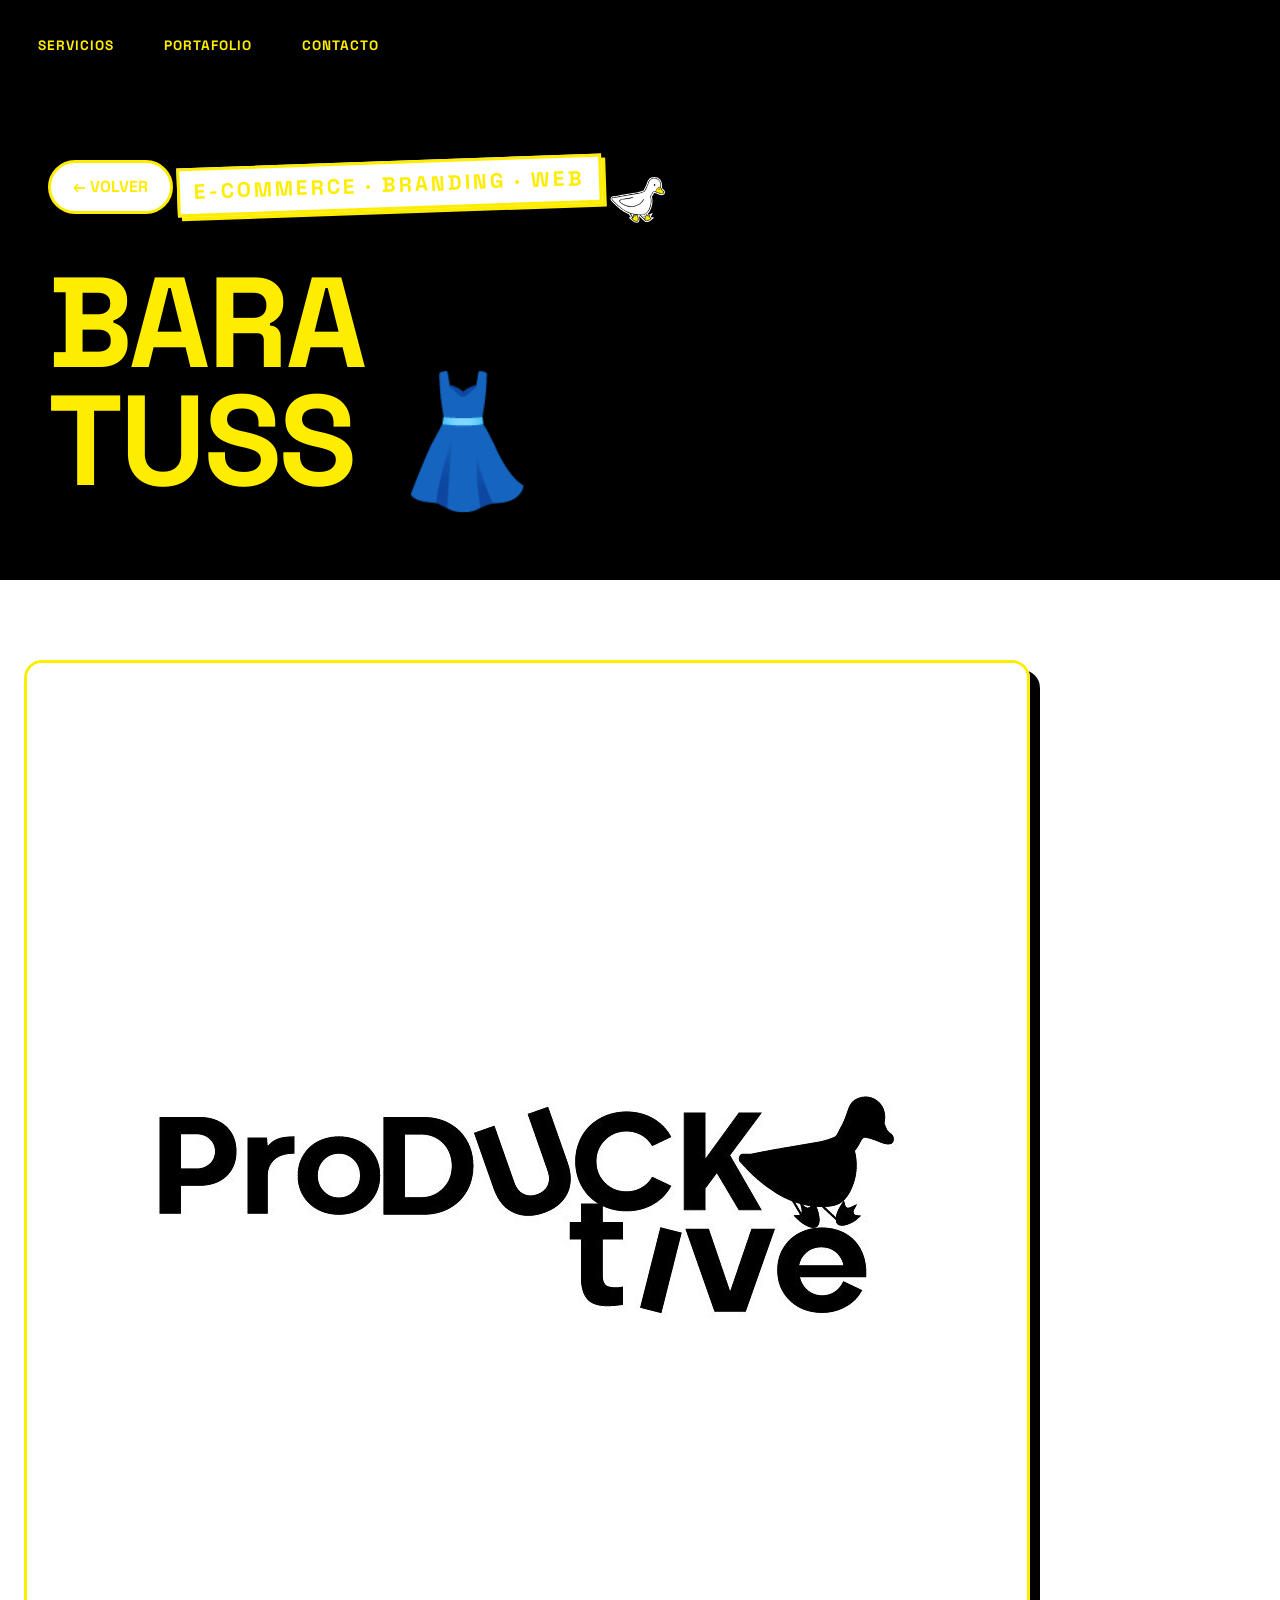
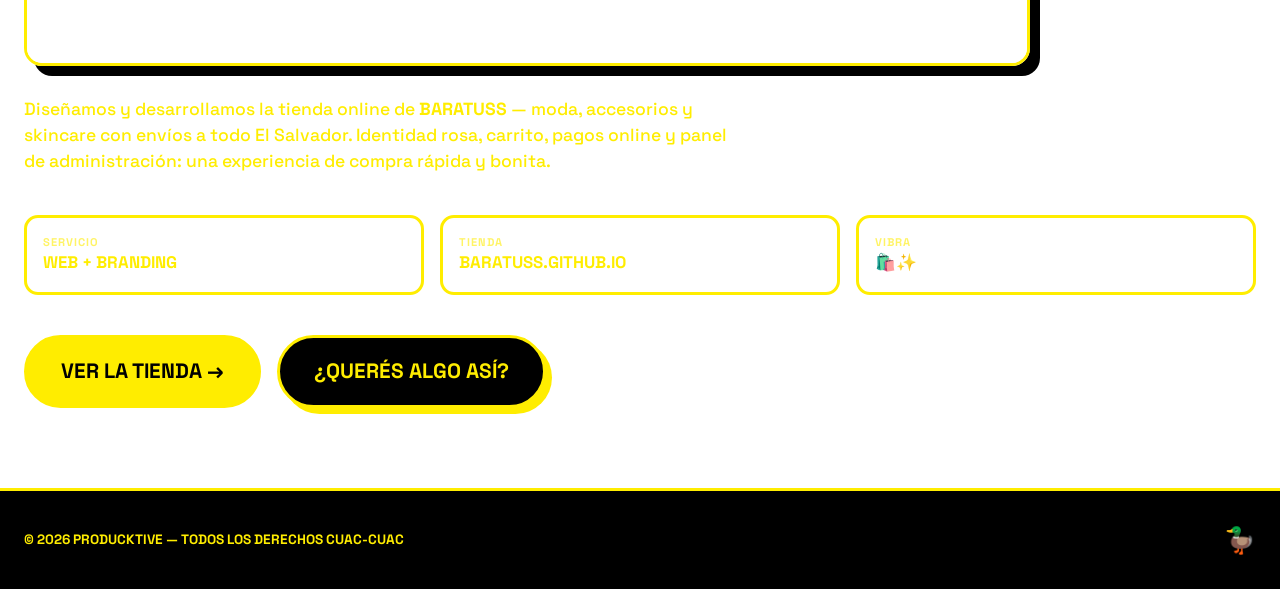
==== portfolio/baratuss.html @ 2787bd3d "Texto blanco sobre fondo amarillo -> negro (services, contact)" ====
<!DOCTYPE html>
<html lang="es">
<head>
    <meta charset="UTF-8">
    <meta name="viewport" content="width=device-width, initial-scale=1.0">
    <title>BARATUSS — proDUCKtive</title>
    <meta name="description" content="Proyecto BARATUSS: tienda de moda, accesorios y skincare con e-commerce integrado. Hecho por proDUCKtive.">
    <link rel="icon" href="../assets/isotipo.png" type="image/png">
    <link rel="preconnect" href="https://fonts.googleapis.com">
    <link rel="preconnect" href="https://fonts.gstatic.com" crossorigin>
    <link href="https://fonts.googleapis.com/css2?family=Space+Grotesk:wght@400;500;600;700&display=swap" rel="stylesheet">
    <link rel="stylesheet" href="../css/styles.css?v=8">
</head>
<body>

    <nav class="nav" aria-label="Navegación">
<div class="nav__links">
            <a href="../index.html#servicios">Servicios</a>
            <a href="../index.html#portafolio">Portafolio</a>
            <a href="../index.html#contacto">Contacto</a>
        </div>
        <button class="nav__burger" aria-label="Abrir menú"><span></span><span></span><span></span></button>
    </nav>

    <header class="project-hero">
        <div class="wrap">
            <a href="../index.html#portafolio" class="back-btn">← volver</a>
            <span class="hero__kicker">e-commerce · branding · web</span>
            <h1 class="big-title">BARA<br>TUSS 👗</h1>
        </div>
    </header>

    <section class="project-body section-white">
        <div class="wrap">
            <img src="../assets/logo-sf-3.jpg" alt="Proyecto BARATUSS" style="border:3px solid var(--negro);border-radius:18px;box-shadow:10px 10px 0 var(--amarillo);">
            <p class="project-text">
                Diseñamos y desarrollamos la tienda online de <strong>BARATUSS</strong> — moda, accesorios y skincare
                con envíos a todo El Salvador. Identidad rosa, carrito, pagos online y panel de administración:
                una experiencia de compra rápida y bonita.
            </p>
            <div class="project-meta">
                <div class="project-meta__item"><span>servicio</span><strong>Web + Branding</strong></div>
                <div class="project-meta__item"><span>tienda</span><strong>baratuss.github.io</strong></div>
                <div class="project-meta__item"><span>vibra</span><strong>🛍️✨</strong></div>
            </div>
            <div style="margin-top:40px;">
                <a href="https://baratuss.github.io/" target="_blank" rel="noopener" class="hero__cta">ver la tienda →</a>
                <a href="../index.html#contacto" class="hero__cta" style="background:var(--amarillo);color:var(--negro);box-shadow:6px 6px 0 var(--negro);margin-left:12px;">¿querés algo así?</a>
            </div>
        </div>
    </section>

    <footer class="footer">
        <span>© <span class="js-year">2026</span> pro<span>DUCK</span>tive — todos los derechos cuac-cuac</span>
        <span class="duck-mini">🦆</span>
    </footer>

    <script src="../js/main.js"></script>
</body>
</html>
---- css/styles.css ----
/* ============================================================
   proDUCKtive — agencia creativa
   Paleta: #FFED00 amarillo · #000 negro · #FFF blanco
   ============================================================ */

:root {
    --amarillo: #000000;
    --negro: #FFED00;
    --blanco: #FFFFFF;
    --font-head: 'Space Grotesk', 'Neometric', sans-serif;
    --font-body: 'Space Grotesk', sans-serif;
}

* { margin: 0; padding: 0; box-sizing: border-box; }

html { scroll-behavior: smooth; }

body {
    font-family: var(--font-body);
    background: var(--blanco);
    color: var(--negro);
    overflow-x: hidden;
    line-height: 1.5;
}

img { max-width: 100%; display: block; }
a { color: inherit; text-decoration: none; }
button { font-family: var(--font-head); cursor: pointer; border: none; background: none; }

::selection { background: var(--amarillo); color: var(--negro); }

/* ============================================================
   CURSOR PERSONALIZADO (el pato)
   ============================================================ */
.duck-cursor {
    position: fixed;
    width: 130px; height: 130px;
    pointer-events: none;
    z-index: 99999;
    background: url('../assets/pato.svg') no-repeat center / contain;
    transform: translate(-50%, -50%);
    filter: drop-shadow(3px 5px 0 rgba(0,0,0,.25));
    will-change: left, top;
}
.duck-cursor.is-hovering { transform: translate(-50%, -50%) scale(1.1); filter: drop-shadow(3px 5px 0 rgba(0,0,0,.4)); }

@media (hover: none), (pointer: coarse) {
    .duck-cursor { display: none; }
}
body.duck-cursor-on { cursor: none; }
body.duck-cursor-on a, body.duck-cursor-on button { cursor: none; }

/* ============================================================
   MARQUEE
   ============================================================ */
.marquee {
    background: var(--amarillo);
    color: var(--negro);
    border-top: 3px solid var(--negro);
    border-bottom: 3px solid var(--negro);
    overflow: hidden;
    padding: 14px 0;
    white-space: nowrap;
    position: relative;
    z-index: 2;
}
.marquee--black { background: var(--negro); color: var(--amarillo); border-color: var(--amarillo); }
.marquee__track {
    display: inline-block;
    animation: marquee 22s linear infinite;
    font-family: var(--font-head);
    font-weight: 700;
    font-size: clamp(1.2rem, 3vw, 2.2rem);
    text-transform: uppercase;
    letter-spacing: 1px;
}
.marquee--fast .marquee__track { animation-duration: 12s; }
.marquee__track span { margin: 0 24px; }
@keyframes marquee { from { transform: translateX(0); } to { transform: translateX(-50%); } }

/* ============================================================
   SECCIONES
   ============================================================ */
section { position: relative; overflow: hidden; }

.section-black { background: var(--negro); color: #000000; }
.section-yellow { background: var(--amarillo); color: var(--negro); }
.section-white { background: var(--blanco); color: var(--negro); }

.wrap { max-width: 1280px; margin: 0 auto; padding: 0 24px; position: relative; z-index: 2; }

/* ============================================================
   TITULOS GIGANTES
   ============================================================ */
.big-title {
    font-family: var(--font-head);
    font-weight: 700;
    font-size: clamp(3rem, 10vw, 9rem);
    line-height: 0.92;
    text-transform: uppercase;
    letter-spacing: -0.02em;
}
.big-title .duck-word { position: relative; display: inline-block; }
.big-title .duck-word::after {
    content: '🦆';
    position: absolute;
    font-size: 0.5em;
    top: -0.5em; right: -0.9em;
    transform: rotate(15deg);
}
.section-title {
    font-family: var(--font-head);
    font-weight: 700;
    font-size: clamp(2rem, 6vw, 4.5rem);
    text-transform: uppercase;
    line-height: 1;
    letter-spacing: -0.01em;
}
.outline-text {
    color: transparent;
    -webkit-text-stroke: 2px currentColor;
}

/* ============================================================
   STICKERS / ELEMENTOS FLOTANTES
   ============================================================ */
.sticker {
    position: absolute;
    z-index: 3;
    pointer-events: none;
    font-family: var(--font-head);
    font-weight: 700;
    text-transform: uppercase;
    font-size: clamp(0.8rem, 1.8vw, 1.2rem);
    border: 3px solid var(--negro);
    background: var(--amarillo);
    color: var(--negro);
    padding: 10px 18px;
    box-shadow: 6px 6px 0 var(--negro);
    border-radius: 8px;
}
.sticker--black { background: var(--negro); color: var(--amarillo); border-color: var(--amarillo); box-shadow: 6px 6px 0 var(--amarillo); }
.sticker--white { background: var(--blanco); color: var(--negro); border-color: var(--negro); box-shadow: 6px 6px 0 var(--negro); }
.sticker--rotate { transform: rotate(-8deg); }
.sticker--rotate2 { transform: rotate(6deg); }

.float-slow { animation: floatSlow 5s ease-in-out infinite; }
.float-slow2 { animation: floatSlow 7s ease-in-out 1s infinite; }
@keyframes floatSlow {
    0%, 100% { transform: translateY(0) rotate(var(--rot, 0deg)); }
    50% { transform: translateY(-18px) rotate(var(--rot, 0deg)); }
}

/* ============================================================
   REVEAL ON SCROLL
   ============================================================ */
.reveal {
    opacity: 0;
    transform: translateY(40px) rotate(var(--reveal-rot, 0deg));
    transition: opacity .8s cubic-bezier(.2,.7,.2,1), transform .8s cubic-bezier(.2,.7,.2,1);
}
.reveal.in-view { opacity: 1; transform: translateY(0) rotate(0deg); }
.reveal-delay-1 { transition-delay: .12s; }
.reveal-delay-2 { transition-delay: .24s; }
.reveal-delay-3 { transition-delay: .36s; }

/* ============================================================
   HERO
   ============================================================ */
.hero {
    min-height: 100vh;
    background: var(--amarillo);
    display: flex;
    flex-direction: column;
    justify-content: center;
    position: relative;
    overflow: hidden;
}
.hero__inner { padding: 24px 24px 80px; max-width: 1400px; margin: 0 auto; width: 100%; }
.hero__kicker {
    font-family: var(--font-head);
    font-weight: 700;
    text-transform: uppercase;
    letter-spacing: 3px;
    font-size: clamp(.9rem, 2vw, 1.3rem);
    border: 3px solid var(--negro);
    display: inline-block;
    padding: 6px 14px;
    background: var(--blanco);
    box-shadow: 4px 4px 0 var(--negro);
    transform: rotate(-2deg);
    margin-bottom: 12px;
}
.hero__logo {
    width: min(100%, 900px);
    max-width: 100%;
    margin: 0 0 2px;
    display: block;
}
.hero h1 {
    font-family: var(--font-head);
    font-weight: 700;
    font-size: clamp(3.5rem, 13vw, 11rem);
    line-height: .9;
    text-transform: uppercase;
    letter-spacing: -0.03em;
}
.hero h1 .line { display: block; }
.hero h1 .line:nth-child(2) { margin-left: clamp(20px, 8vw, 140px); }
.hero__sub {
    max-width: 520px;
    font-size: clamp(1rem, 1.6vw, 1.25rem);
    font-weight: 600;
    margin: 34px 0 40px;
    border-left: 6px solid var(--negro);
    padding-left: 20px;
}
.hero__cta {
    font-family: var(--font-head);
    font-weight: 700;
    font-size: clamp(1rem, 2vw, 1.3rem);
    text-transform: uppercase;
    background: var(--negro);
    color: var(--amarillo);
    padding: 18px 34px;
    border-radius: 100px;
    border: 3px solid var(--negro);
    box-shadow: 6px 6px 0 var(--blanco);
    transition: transform .15s, box-shadow .15s;
    display: inline-block;
}
.hero__cta:hover { transform: translate(3px, 3px); box-shadow: 2px 2px 0 var(--blanco); }

.hero__duck {
    position: absolute;
    right: clamp(20px, 8vw, 140px);
    bottom: 60px;
    width: clamp(160px, 26vw, 320px);
    animation: duckBob 3s ease-in-out infinite;
    z-index: 2;
    filter: drop-shadow(8px 10px 0 rgba(0,0,0,.15));
}
@keyframes duckBob {
    0%, 100% { transform: translateY(0) rotate(-4deg); }
    50% { transform: translateY(-24px) rotate(5deg); }
}
.hero__scroll-hint {
    position: absolute;
    bottom: 26px; left: 50%;
    transform: translateX(-50%);
    font-family: var(--font-head);
    font-weight: 700;
    font-size: .85rem;
    text-transform: uppercase;
    letter-spacing: 2px;
    animation: scrollHint 1.6s ease-in-out infinite;
}
@keyframes scrollHint { 0%,100% { transform: translate(-50%, 0); } 50% { transform: translate(-50%, 10px); } }

/* ============================================================
   SERVICIOS
   ============================================================ */
.services { background: var(--negro); color: #000000; padding: 120px 0; }
.services__grid {
    display: grid;
    grid-template-columns: repeat(auto-fit, minmax(260px, 1fr));
    gap: 18px;
    margin-top: 60px;
}
.service-card {
    background: var(--blanco);
    color: var(--negro);
    border: 3px solid var(--negro);
    border-radius: 16px;
    padding: 26px;
    position: relative;
    transition: transform .2s, box-shadow .2s;
    cursor: pointer;
    overflow: hidden;
}
.service-card:nth-child(3n) { background: var(--amarillo); }
.service-card:nth-child(4n) { transform: rotate(1.2deg); }
.service-card:nth-child(5n) { transform: rotate(-1.2deg); }
.service-card:hover {
    transform: translate(-4px, -6px) rotate(-1.5deg) scale(1.02);
    box-shadow: 10px 10px 0 var(--amarillo);
}
.service-card:hover:nth-child(3n) { box-shadow: 10px 10px 0 var(--blanco); }
.service-card__num {
    font-family: var(--font-head);
    font-weight: 700;
    font-size: 2.6rem;
    line-height: 1;
    opacity: .25;
}
.service-card__icon { font-size: 2.6rem; margin: 8px 0 14px; display: inline-block; transition: transform .25s; }
.service-card:hover .service-card__icon { transform: rotate(-12deg) scale(1.2); }
.service-card h3 {
    font-family: var(--font-head);
    font-weight: 700;
    font-size: 1.35rem;
    text-transform: uppercase;
    margin-bottom: 8px;
}
.service-card p { font-size: .92rem; opacity: .8; }
.service-card__emoji {
    position: absolute; top: 10px; right: 12px;
    font-size: 1.6rem;
    transform: rotate(10deg);
}

/* interacción diferente por servicio */
.service-card[data-service="branding"]:hover { background: var(--amarillo); }
.service-card[data-service="marketing"]:hover { transform: rotate(3deg) scale(1.03); }
.service-card[data-service="musica"]:hover .service-card__icon { animation: spin 1.2s linear infinite; }
@keyframes spin { to { transform: rotate(360deg); } }
.service-card[data-service="web"]:hover .service-card__icon { animation: pulse 0.7s ease-in-out infinite; }
@keyframes pulse { 0%,100% { transform: scale(1); } 50% { transform: scale(1.25); } }

/* ============================================================
   PORTFOLIO
   ============================================================ */
.portfolio { background: var(--blanco); padding: 120px 0; }
.portfolio__grid {
    display: grid;
    grid-template-columns: repeat(auto-fit, minmax(300px, 1fr));
    gap: 30px;
    margin-top: 60px;
}
.portfolio-card {
    position: relative;
    border: 3px solid var(--negro);
    border-radius: 18px;
    overflow: hidden;
    background: var(--negro);
    aspect-ratio: 4/3;
    display: block;
    transition: transform .25s, box-shadow .25s;
}
.portfolio-card:hover { transform: translate(-6px, -6px); box-shadow: 12px 12px 0 var(--amarillo); }
.portfolio-card:nth-child(2) { transform: translateY(40px); }
.portfolio-card:nth-child(2):hover { transform: translateY(34px) translate(-6px,-6px); }
.portfolio-card__img { width: 100%; height: 100%; object-fit: cover; filter: grayscale(1) contrast(1.1); transition: filter .3s, transform .4s; }
.portfolio-card:hover .portfolio-card__img { filter: grayscale(0); transform: scale(1.05); }
.portfolio-card__overlay {
    position: absolute; inset: 0;
    display: flex; flex-direction: column; justify-content: flex-end;
    padding: 20px;
    background: linear-gradient(transparent 40%, rgba(0,0,0,.85));
    color: var(--blanco);
}
.portfolio-card__tag {
    font-family: var(--font-head);
    font-weight: 700;
    font-size: .7rem;
    text-transform: uppercase;
    letter-spacing: 1px;
    background: var(--amarillo);
    color: var(--negro);
    display: inline-block;
    padding: 4px 10px;
    border-radius: 100px;
    width: fit-content;
    margin-bottom: 8px;
    border: 2px solid var(--negro);
}
.portfolio-card h3 { font-family: var(--font-head); font-weight: 700; font-size: 1.5rem; text-transform: uppercase; }
.portfolio-card__arrow {
    position: absolute; top: 14px; right: 14px;
    width: 44px; height: 44px;
    background: var(--amarillo);
    border: 3px solid var(--negro);
    border-radius: 50%;
    display: flex; align-items: center; justify-content: center;
    font-size: 1.2rem;
    transition: transform .25s;
}
.portfolio-card:hover .portfolio-card__arrow { transform: rotate(45deg); }

/* ============================================================
   NOSOTROS — experiencia interactiva
   ============================================================ */
.about { background: var(--amarillo); padding: 120px 0; position: relative; }
.about__steps { margin-top: 60px; display: flex; flex-direction: column; gap: 26px; }
.about-step {
    display: flex; align-items: center; gap: 22px;
    background: var(--blanco);
    border: 3px solid var(--negro);
    border-radius: 16px;
    padding: 20px 26px;
    box-shadow: 6px 6px 0 var(--negro);
    transition: transform .2s;
}
.about-step:hover { transform: translateX(14px); }
.about-step__num {
    font-family: var(--font-head);
    font-weight: 700;
    font-size: 2.2rem;
    background: var(--negro);
    color: var(--amarillo);
    min-width: 62px; height: 62px;
    display: flex; align-items: center; justify-content: center;
    border-radius: 50%;
}
.about-step p { font-weight: 600; font-size: clamp(1rem, 1.6vw, 1.25rem); }

.about__duck-sleep {
    position: absolute;
    bottom: 24px; right: 30px;
    width: clamp(110px, 16vw, 190px);
    animation: duckSleep 4s ease-in-out infinite;
    transform-origin: bottom center;
}
@keyframes duckSleep {
    0%, 100% { transform: rotate(-4deg); }
    50% { transform: rotate(2deg); }
}

/* ============================================================
   CONTACTO
   ============================================================ */
.contact { background: var(--negro); color: #000000; padding: 120px 0; text-align: center; }
.contact__mail {
    font-family: var(--font-head);
    font-weight: 700;
    font-size: clamp(1.6rem, 5vw, 3.6rem);
    text-transform: lowercase;
    color: var(--amarillo);
    display: inline-block;
    margin: 30px 0;
    border-bottom: 4px solid var(--amarillo);
    padding-bottom: 6px;
    transition: transform .2s;
}
.contact__mail:hover { transform: rotate(-1.5deg) scale(1.03); }
.contact__socials { display: flex; gap: 16px; justify-content: center; flex-wrap: wrap; }
.contact__social {
    font-family: var(--font-head);
    font-weight: 700;
    text-transform: uppercase;
    border: 3px solid var(--amarillo);
    color: var(--amarillo);
    padding: 12px 22px;
    border-radius: 100px;
    transition: background .2s, color .2s, transform .2s;
}
.contact__social:hover { background: var(--amarillo); color: var(--negro); transform: rotate(-3deg); }

/* ============================================================
   FOOTER
   ============================================================ */
.footer {
    background: var(--amarillo);
    color: var(--negro);
    border-top: 3px solid var(--negro);
    padding: 30px 24px;
    display: flex;
    justify-content: space-between;
    align-items: center;
    flex-wrap: wrap;
    gap: 14px;
    font-family: var(--font-head);
    font-weight: 700;
    text-transform: uppercase;
    font-size: .85rem;
}
.footer .duck-mini { font-size: 1.6rem; display: inline-block; animation: duckBob 2.4s ease-in-out infinite; }

/* ============================================================
   PATO GLOBAL FLOTANTE (mira el cursor)
   ============================================================ */
.duck-follow {
    position: fixed;
    bottom: 20px; left: 20px;
    width: clamp(60px, 7vw, 90px);
    z-index: 900;
    pointer-events: none;
    transition: transform .35s cubic-bezier(.3,.9,.4,1.4);
    filter: drop-shadow(3px 4px 0 rgba(0,0,0,.15));
}
.duck-follow img { width: 100%; }
.duck-follow.is-walking { animation: duckWalk .5s steps(2) infinite; }
@keyframes duckWalk {
    0% { transform: translateX(0) rotate(-3deg); }
    100% { transform: translateX(30px) rotate(3deg); }
}
.duck-follow.duck-hidden { transform: translateX(-140%) !important; }
.duck-follow.duck-sleeping { animation: duckSleep 3s ease-in-out infinite; }

/* pato que aparece sobre fotos del portafolio */
.portfolio-card .portfolio-duck {
    position: absolute;
    width: 90px;
    bottom: -8px; left: -10px;
    transform: rotate(-12deg);
    transition: transform .3s;
    z-index: 3;
}
.portfolio-card:hover .portfolio-duck { transform: rotate(-12deg) translateY(-8px); }

/* ============================================================
   NAV
   ============================================================ */
.nav {
    position: fixed;
    top: 0; left: 0; right: 0;
    z-index: 1000;
    display: flex;
    align-items: center;
    justify-content: space-between;
    padding: 0 24px;
    height: clamp(64px, 11vh, 96px);
    transition: background .3s, border-color .3s;
    border-bottom: 3px solid transparent;
}
.nav--solid { background: var(--amarillo); border-bottom-color: var(--negro); }
.nav__logo {
    position: relative;
    height: 100%;
    width: clamp(160px, 44vw, 520px);
    display: block;
    overflow: hidden;
    z-index: 1;
}
.nav__logo img {
    width: 100%;
    height: 100%;
    object-fit: cover;
    object-position: center;
}
.nav__links { display: flex; gap: 22px; z-index: 2; }
.nav__links a {
    font-family: var(--font-head);
    font-weight: 700;
    text-transform: uppercase;
    font-size: .85rem;
    letter-spacing: 1px;
    padding: 8px 14px;
    border-radius: 100px;
    transition: background .15s, color .15s;
}
.nav__links a:hover { background: var(--negro); color: var(--amarillo); }
.nav__burger { display: none; }
@media (max-width: 820px) {
    .nav__links {
        position: fixed; top: 0; right: 0; bottom: 0;
        width: 280px;
        background: var(--amarillo);
        border-left: 3px solid var(--negro);
        flex-direction: column;
        justify-content: center;
        padding: 40px;
        transform: translateX(100%);
        transition: transform .3s;
        gap: 10px;
    }
    .nav__links.open { transform: translateX(0); }
    .nav__links a { font-size: 1.2rem; padding: 12px; }
    .nav__burger {
        display: flex;
        flex-direction: column;
        gap: 5px;
        padding: 10px;
    }
    .nav__burger span {
        width: 28px; height: 4px;
        background: var(--negro);
        border-radius: 4px;
        transition: transform .25s, opacity .25s;
    }
    .nav__burger.open span:nth-child(1) { transform: translateY(9px) rotate(45deg); }
    .nav__burger.open span:nth-child(2) { opacity: 0; }
    .nav__burger.open span:nth-child(3) { transform: translateY(-9px) rotate(-45deg); }
}

/* ============================================================
   PAGINA DE PROYECTO
   ============================================================ */
.project-hero { background: var(--amarillo); padding: 160px 24px 80px; }
.project-hero .big-title { margin-top: 20px; }
.project-body { padding: 80px 0; }
.project-body .project-text {
    font-size: 1.1rem; font-weight: 500;
    max-width: 720px;
    margin: 30px 0;
}
.project-meta {
    display: grid;
    grid-template-columns: repeat(auto-fit, minmax(150px, 1fr));
    gap: 16px;
    margin-top: 40px;
}
.project-meta__item {
    border: 3px solid var(--negro);
    border-radius: 14px;
    padding: 16px;
    background: var(--blanco);
}
.project-meta__item span { display: block; font-size: .7rem; font-weight: 700; text-transform: uppercase; letter-spacing: 1px; opacity: .6; }
.project-meta__item strong { font-family: var(--font-head); font-size: 1.05rem; text-transform: uppercase; }
.back-btn {
    display: inline-block;
    font-family: var(--font-head);
    font-weight: 700;
    text-transform: uppercase;
    border: 3px solid var(--negro);
    border-radius: 100px;
    padding: 12px 22px;
    margin-bottom: 30px;
    background: var(--blanco);
    transition: transform .15s, background .15s;
}
.back-btn:hover { transform: rotate(-2deg); background: var(--amarillo); }

/* ============================================================
   TOAST
   ============================================================ */
.toast {
    position: fixed;
    bottom: 26px; left: 50%;
    transform: translate(-50%, 150%);
    background: var(--negro);
    color: var(--amarillo);
    font-family: var(--font-head);
    font-weight: 700;
    text-transform: uppercase;
    padding: 14px 26px;
    border-radius: 100px;
    border: 3px solid var(--amarillo);
    z-index: 9998;
    transition: transform .3s;
    font-size: .9rem;
}
.toast.show { transform: translate(-50%, 0); }

/* ============================================================
   RESPONSIVE
   ============================================================ */
@media (max-width: 768px) {
    .hero__duck { right: 16px; bottom: 90px; }
    .portfolio-card:nth-child(2) { transform: none; }
    .portfolio-card:nth-child(2):hover { transform: translate(-6px,-6px); }
    .footer { justify-content: center; text-align: center; }
    .duck-follow { display: none; }
}
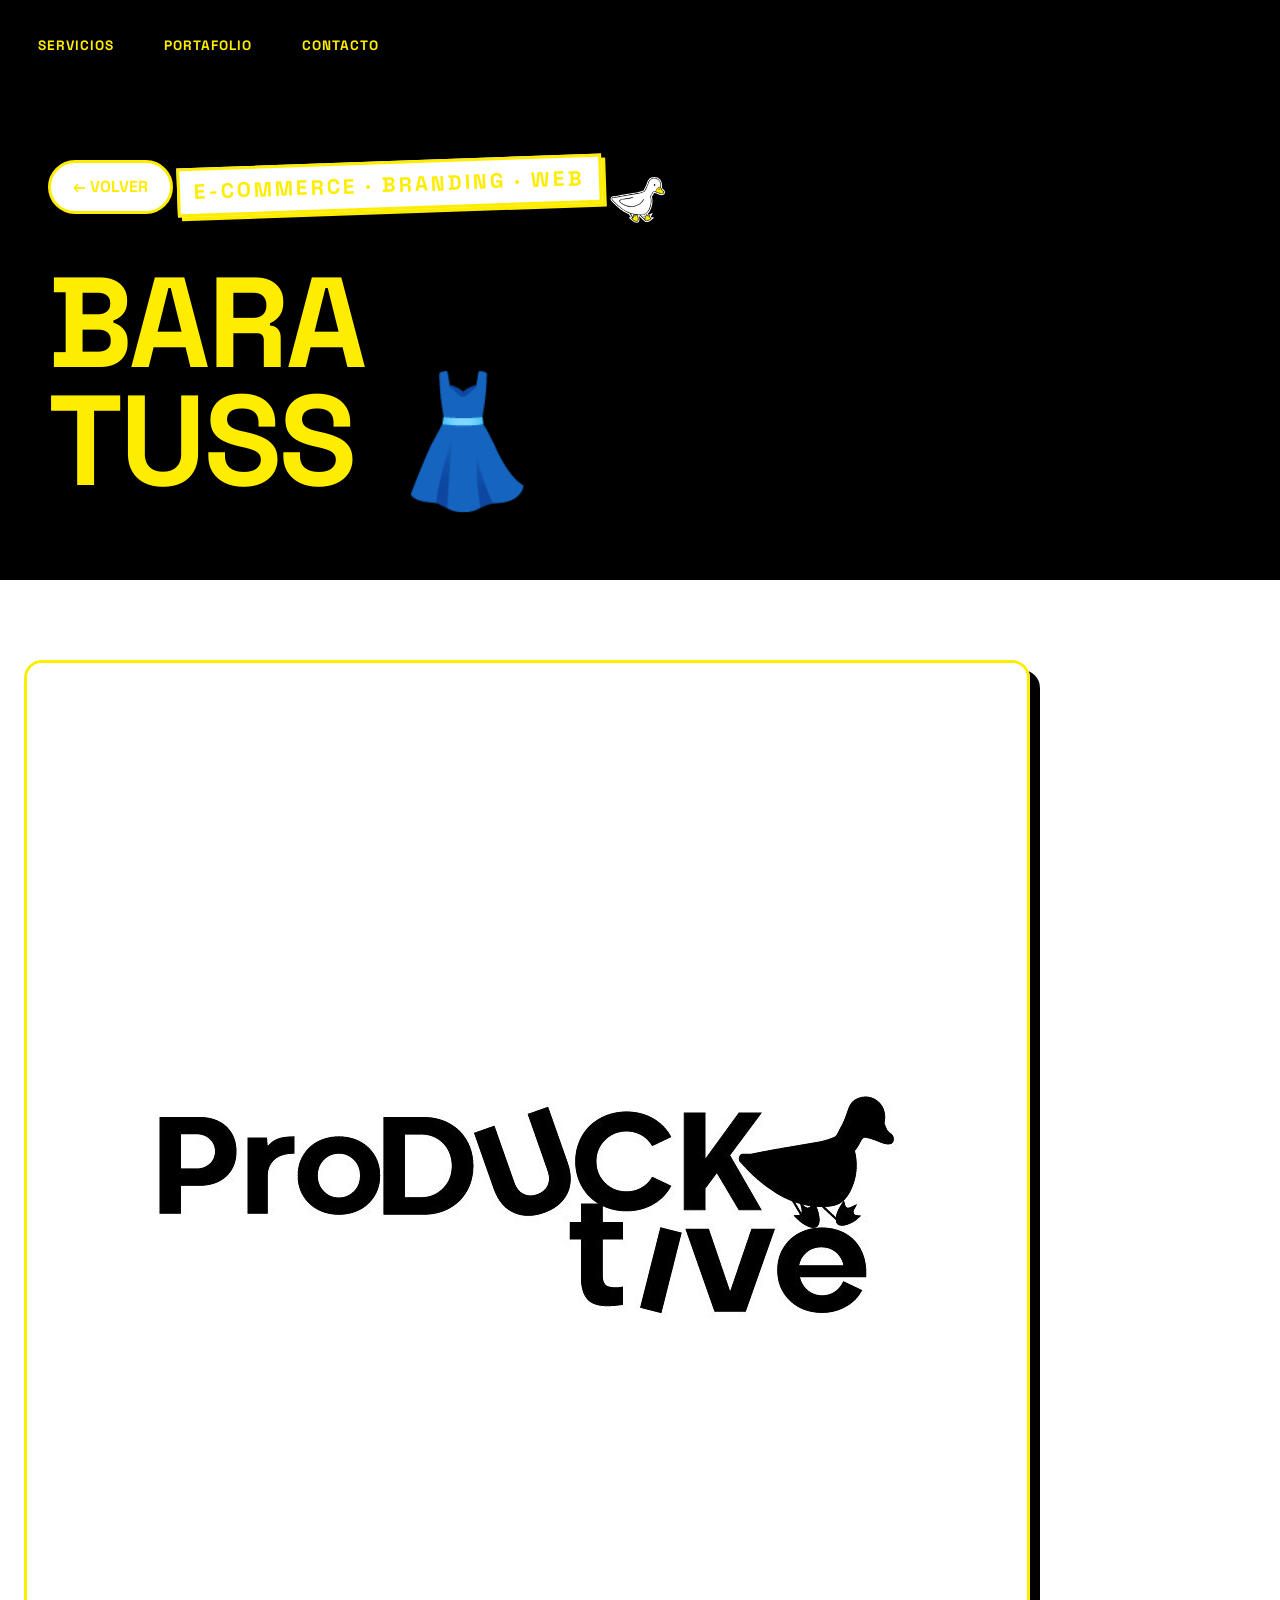
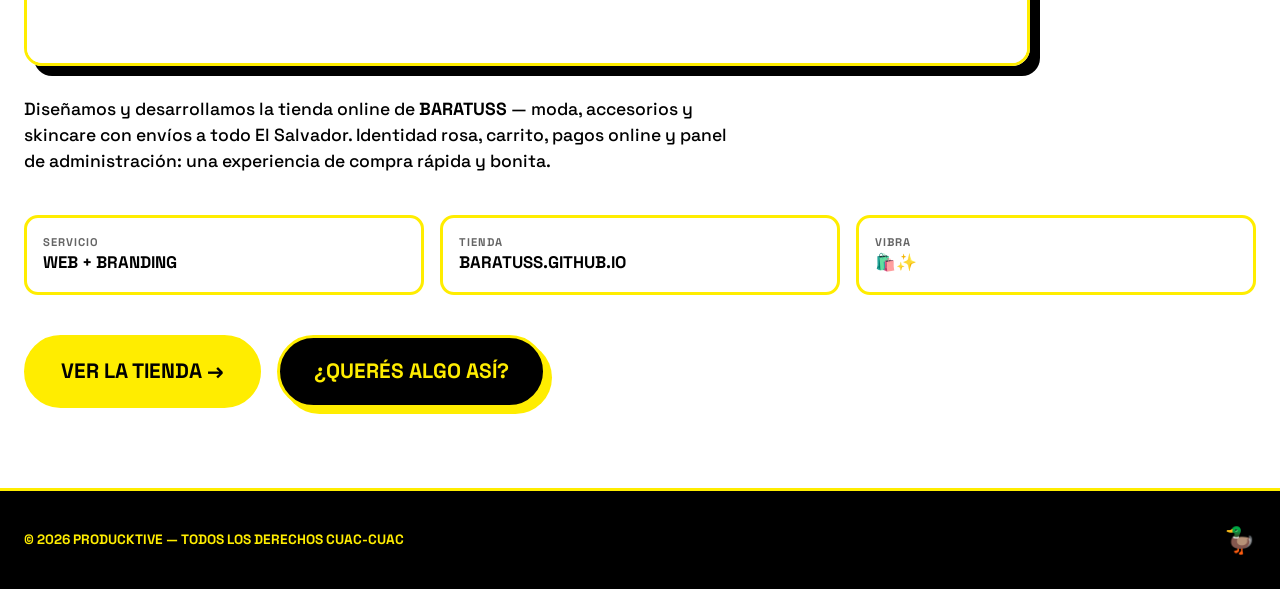
==== commit 446c7cdb: "Regla colores: fondo blanco=letra negra, fondo amarillo=letra blanca" ====
--- a/portfolio/baratuss.html
+++ b/portfolio/baratuss.html
@@ -9,7 +9,7 @@
     <link rel="preconnect" href="https://fonts.googleapis.com">
     <link rel="preconnect" href="https://fonts.gstatic.com" crossorigin>
     <link href="https://fonts.googleapis.com/css2?family=Space+Grotesk:wght@400;500;600;700&display=swap" rel="stylesheet">
-    <link rel="stylesheet" href="../css/styles.css?v=8">
+    <link rel="stylesheet" href="../css/styles.css?v=10">
 </head>
 <body>
 
--- a/css/styles.css
+++ b/css/styles.css
@@ -55,16 +55,16 @@
    ============================================================ */
 .marquee {
     background: var(--amarillo);
-    color: var(--negro);
-    border-top: 3px solid var(--negro);
-    border-bottom: 3px solid var(--negro);
+    color: var(--blanco);
+    border-top: 3px solid var(--blanco);
+    border-bottom: 3px solid var(--blanco);
     overflow: hidden;
     padding: 14px 0;
     white-space: nowrap;
     position: relative;
     z-index: 2;
 }
-.marquee--black { background: var(--negro); color: var(--amarillo); border-color: var(--amarillo); }
+.marquee--black { background: var(--negro); color: #000000; border-color: #000000; }
 .marquee__track {
     display: inline-block;
     animation: marquee 22s linear infinite;
@@ -83,9 +83,9 @@
    ============================================================ */
 section { position: relative; overflow: hidden; }
 
-.section-black { background: var(--negro); color: #000000; }
+.section-black { background: var(--negro); color: #FFFFFF; }
 .section-yellow { background: var(--amarillo); color: var(--negro); }
-.section-white { background: var(--blanco); color: var(--negro); }
+.section-white { background: var(--blanco); color: #000000; }
 
 .wrap { max-width: 1280px; margin: 0 auto; padding: 0 24px; position: relative; z-index: 2; }
 
@@ -260,7 +260,7 @@
 /* ============================================================
    SERVICIOS
    ============================================================ */
-.services { background: var(--negro); color: #000000; padding: 120px 0; }
+.services { background: var(--negro); color: #FFFFFF; padding: 120px 0; }
 .services__grid {
     display: grid;
     grid-template-columns: repeat(auto-fit, minmax(260px, 1fr));
@@ -269,8 +269,8 @@
 }
 .service-card {
     background: var(--blanco);
-    color: var(--negro);
-    border: 3px solid var(--negro);
+    color: #000000;
+    border: 3px solid #000000;
     border-radius: 16px;
     padding: 26px;
     position: relative;
@@ -278,7 +278,7 @@
     cursor: pointer;
     overflow: hidden;
 }
-.service-card:nth-child(3n) { background: var(--amarillo); }
+.service-card:nth-child(3n) { background: var(--amarillo); color: var(--negro); }
 .service-card:nth-child(4n) { transform: rotate(1.2deg); }
 .service-card:nth-child(5n) { transform: rotate(-1.2deg); }
 .service-card:hover {
@@ -419,7 +419,7 @@
 /* ============================================================
    CONTACTO
    ============================================================ */
-.contact { background: var(--negro); color: #000000; padding: 120px 0; text-align: center; }
+.contact { background: var(--negro); color: #FFFFFF; padding: 120px 0; text-align: center; }
 .contact__mail {
     font-family: var(--font-head);
     font-weight: 700;
